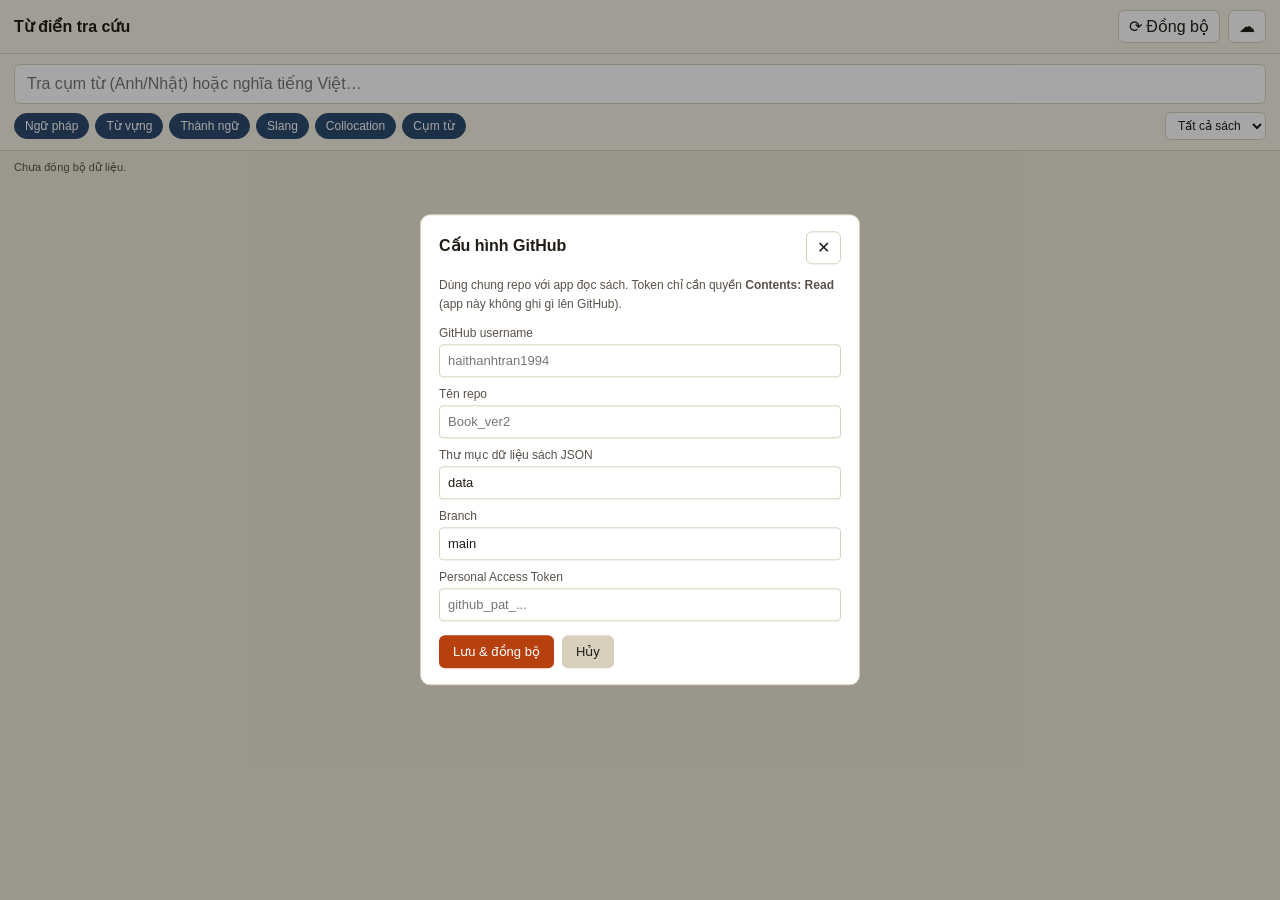
==== dictionary-app/index.html @ 1dfb96d1 "Update pdf.js + add dictionary" ====
<!DOCTYPE html>
<html lang="vi">
<head>
<meta charset="UTF-8">
<meta name="viewport" content="width=device-width, initial-scale=1, viewport-fit=cover, maximum-scale=1">
<meta name="theme-color" content="#EDE7D6">
<title>Từ điển tra cứu — Ngữ pháp / Từ vựng</title>
<link rel="manifest" href="manifest.json">
<link rel="apple-touch-icon" href="icons/icon-192.png">
<meta name="apple-mobile-web-app-capable" content="yes">
<link rel="stylesheet" href="css/style.css">
</head>
<body>

<header class="topbar">
  <div class="topbar-title">Từ điển tra cứu</div>
  <div class="topbar-actions">
    <button id="btnSync" class="icon-btn" title="Đồng bộ dữ liệu từ GitHub">⟳ Đồng bộ</button>
    <button id="btnGhConfig" class="icon-btn" title="Cấu hình GitHub">☁</button>
  </div>
</header>

<div class="search-bar">
  <input type="text" id="searchInput" placeholder="Tra cụm từ (Anh/Nhật) hoặc nghĩa tiếng Việt…" autocomplete="off">
  <div class="filter-row" id="typeChips">
    <button class="chip active" data-type="grammar">Ngữ pháp</button>
    <button class="chip active" data-type="vocab">Từ vựng</button>
    <button class="chip active" data-type="idiom">Thành ngữ</button>
    <button class="chip active" data-type="slang">Slang</button>
    <button class="chip active" data-type="collocation">Collocation</button>
    <button class="chip active" data-type="phrase">Cụm từ</button>
    <select id="bookFilter"><option value="">Tất cả sách</option></select>
  </div>
</div>

<div class="result-stats" id="resultStats"></div>
<div class="sync-status" id="syncStatus"></div>
<div id="results"></div>

<!-- Bảng đồng bộ dữ liệu -->
<div id="syncOverlay" class="drawer-overlay hidden"></div>
<div id="syncPanel" class="gh-panel hidden">
  <div class="gh-panel-header">
    <h2>Đồng bộ dữ liệu</h2>
    <button id="btnCloseSync" class="icon-btn" aria-label="Đóng">✕</button>
  </div>
  <p class="gh-hint">Quét toàn bộ sách/chương trong thư mục dữ liệu trên GitHub, gom hết ngữ pháp/từ vựng/idiom/slang/collocation/cụm từ vào 1 danh sách tra cứu.</p>
  <div id="syncLog" class="sync-log"></div>
</div>

<!-- Cấu hình GitHub -->
<div id="githubOverlay" class="drawer-overlay hidden"></div>
<div id="githubPanel" class="gh-panel hidden">
  <div class="gh-panel-header">
    <h2>Cấu hình GitHub</h2>
    <button id="btnCloseGhConfig" class="icon-btn" aria-label="Đóng">✕</button>
  </div>
  <p class="gh-hint">Dùng chung repo với app đọc sách. Token chỉ cần quyền <b>Contents: Read</b> (app này không ghi gì lên GitHub).</p>
  <label>GitHub username</label>
  <input type="text" id="cfgOwner" placeholder="haithanhtran1994">
  <label>Tên repo</label>
  <input type="text" id="cfgRepo" placeholder="Book_ver2">
  <label>Thư mục dữ liệu sách JSON</label>
  <input type="text" id="cfgBooksPath" placeholder="data" value="data">
  <label>Branch</label>
  <input type="text" id="cfgBranch" value="main">
  <label>Personal Access Token</label>
  <input type="password" id="cfgToken" placeholder="github_pat_...">
  <div class="edit-actions">
    <button id="btnSaveGhConfig" class="btn-save">Lưu & đồng bộ</button>
    <button id="btnCancelGhConfig" class="btn-cancel">Hủy</button>
  </div>
</div>

<script src="js/db.js"></script>
<script src="js/github.js"></script>
<script src="js/app.js"></script>
</body>
</html>
---- dictionary-app/css/style.css ----
:root{
  --paper:#EDE7D6; --paper-raised:#F5F1E4; --ink:#211C15; --ink-soft:#59524A;
  --line:#D8D0BC; --shuiro:#B7410E; --aizome:#2C4A6E; --radius:6px;
}
* { box-sizing: border-box; }
html, body {
  margin: 0; height: 100%; background: var(--paper); color: var(--ink);
  font-family: -apple-system, BlinkMacSystemFont, "Segoe UI", sans-serif;
}
body { display: flex; flex-direction: column; }

.topbar {
  display: flex; align-items: center; justify-content: space-between;
  padding: 10px 14px; background: var(--paper-raised); border-bottom: 1px solid var(--line);
  flex-shrink: 0;
}
.topbar-title { font-weight: 700; font-size: 16px; }
.topbar-actions { display: flex; gap: 8px; }
.icon-btn {
  border: 1px solid var(--line); background: #fff; border-radius: var(--radius);
  font-size: 16px; padding: 6px 10px; cursor: pointer; color: var(--ink);
}

.search-bar { padding: 10px 14px; background: var(--paper-raised); border-bottom: 1px solid var(--line); flex-shrink: 0; }
#searchInput {
  width: 100%; font-size: 16px; padding: 10px 12px; border: 1px solid var(--line);
  border-radius: var(--radius); background: #fff; color: var(--ink);
}
.filter-row { display: flex; flex-wrap: wrap; gap: 6px; margin-top: 8px; align-items: center; }
.chip {
  border: 1px solid var(--line); background: #fff; color: var(--ink-soft);
  border-radius: 999px; font-size: 12px; padding: 5px 10px; cursor: pointer;
}
.chip.active { background: var(--aizome); color: #fff; border-color: var(--aizome); }
#bookFilter {
  margin-left: auto; font-size: 12px; padding: 5px 8px; border: 1px solid var(--line);
  border-radius: var(--radius); background: #fff; color: var(--ink);
}

.result-stats { padding: 8px 14px 0; font-size: 12px; color: var(--ink-soft); flex-shrink: 0; }
.sync-status { padding: 2px 14px 8px; font-size: 11px; color: var(--ink-soft); flex-shrink: 0; }

#results { flex: 1; overflow: auto; padding: 8px 14px 24px; max-width: 700px; width: 100%; margin: 0 auto; }
.dict-item {
  background: var(--paper-raised); border: 1px solid var(--line); border-radius: var(--radius);
  padding: 10px 12px; margin-bottom: 8px;
}
.dict-head { display: flex; align-items: baseline; gap: 8px; flex-wrap: wrap; }
.dict-type {
  font-size: 10px; font-weight: 700; color: #fff; background: var(--aizome);
  border-radius: 3px; padding: 1px 6px;
}
.dict-type[data-type="grammar"] { background: var(--shuiro); }
.dict-type[data-type="vocab"] { background: #2E7D32; }
.dict-phrase { font-size: 15px; font-weight: 700; }
.dict-explain { margin-top: 4px; font-size: 13.5px; line-height: 1.6; color: var(--ink); }
.dict-source { margin-top: 6px; font-size: 11px; color: var(--ink-soft); }
.dict-empty { padding: 20px 0; text-align: center; color: var(--ink-soft); font-size: 13px; }

.hidden { display: none !important; }
.drawer-overlay {
  position: fixed; inset: 0; background: rgba(0,0,0,0.35); z-index: 50;
}
.gh-panel {
  position: fixed; z-index: 51; left: 50%; top: 50%; transform: translate(-50%, -50%);
  background: #fff; border: 1px solid var(--line); border-radius: 10px;
  width: min(440px, 92vw); max-height: 86vh; overflow: auto; padding: 16px 18px;
}
.gh-panel h2 { margin: 0 0 4px; font-size: 16px; }
.gh-panel-header { display: flex; align-items: center; justify-content: space-between; margin-bottom: 6px; }
.gh-panel label { display: block; font-size: 12px; color: var(--ink-soft); margin-top: 10px; }
.gh-panel input[type=text], .gh-panel input[type=password] {
  width: 100%; font-size: 13px; border: 1px solid var(--line); border-radius: 4px;
  padding: 8px; margin-top: 4px; background: #fff; color: var(--ink);
}
.gh-hint { font-size: 12px; color: var(--ink-soft); line-height: 1.6; }
.edit-actions { display: flex; gap: 8px; margin-top: 14px; }
.btn-save, .btn-cancel {
  border: none; border-radius: var(--radius); padding: 9px 14px; font-size: 13px; cursor: pointer;
}
.btn-save { background: var(--shuiro); color: #fff; }
.btn-cancel { background: var(--line); color: var(--ink); }

.sync-log { margin-top: 10px; max-height: 40vh; overflow: auto; font-size: 12px; border: 1px solid var(--line); border-radius: 4px; background: var(--paper); }
.sync-log-line { padding: 4px 8px; border-bottom: 1px solid var(--line); }
.sync-log-line:last-child { border-bottom: none; }
.sync-log-line.ok { color: #2E7D32; }
.sync-log-line.err { color: var(--shuiro); }
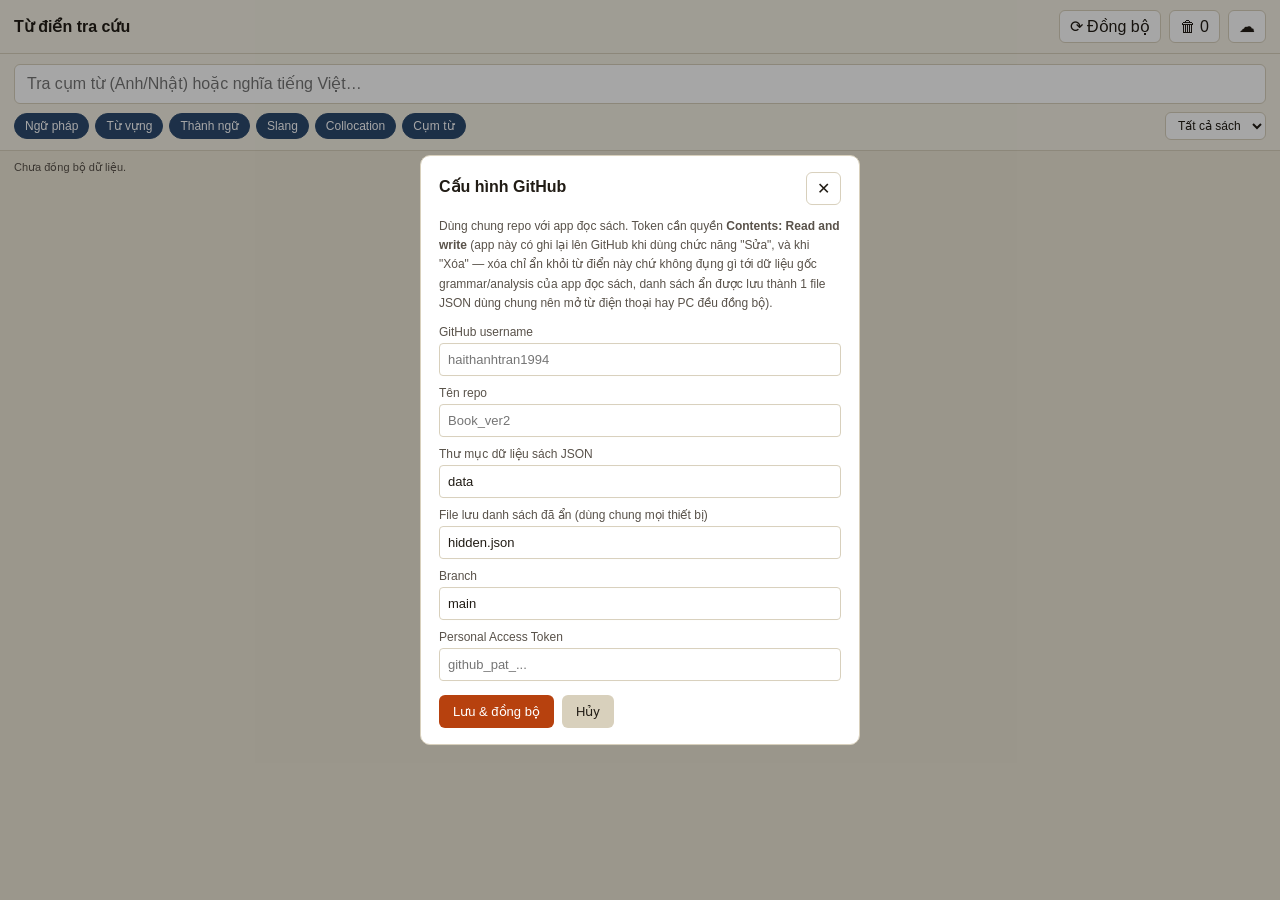
==== commit 3cd89ea9: "Add audio, edit data for dictionary, change pdf.js version" ====
--- a/dictionary-app/index.html
+++ b/dictionary-app/index.html
@@ -16,6 +16,7 @@
   <div class="topbar-title">Từ điển tra cứu</div>
   <div class="topbar-actions">
     <button id="btnSync" class="icon-btn" title="Đồng bộ dữ liệu từ GitHub">⟳ Đồng bộ</button>
+    <button id="btnHidden" class="icon-btn" title="Mục đã ẩn trên app này">🗑 <span id="hiddenCount">0</span></button>
     <button id="btnGhConfig" class="icon-btn" title="Cấu hình GitHub">☁</button>
   </div>
 </header>
@@ -48,6 +49,18 @@
   <div id="syncLog" class="sync-log"></div>
 </div>
 
+<!-- Mục đã ẩn (chỉ trên app này, không đụng dữ liệu gốc) -->
+<div id="hiddenOverlay" class="drawer-overlay hidden"></div>
+<div id="hiddenPanel" class="gh-panel hidden">
+  <div class="gh-panel-header">
+    <h2>Mục đã ẩn trên app này</h2>
+    <button id="btnCloseHidden" class="icon-btn" aria-label="Đóng">✕</button>
+  </div>
+  <p class="gh-hint">Những mục này chỉ bị ẩn trên riêng app tra cứu này — dữ liệu gốc trên GitHub
+    (app đọc sách) không hề bị đụng tới. Bấm "Khôi phục" rồi bấm "Đồng bộ" lại để mục đó hiện lại.</p>
+  <div id="hiddenList"></div>
+</div>
+
 <!-- Cấu hình GitHub -->
 <div id="githubOverlay" class="drawer-overlay hidden"></div>
 <div id="githubPanel" class="gh-panel hidden">
@@ -55,13 +68,18 @@
     <h2>Cấu hình GitHub</h2>
     <button id="btnCloseGhConfig" class="icon-btn" aria-label="Đóng">✕</button>
   </div>
-  <p class="gh-hint">Dùng chung repo với app đọc sách. Token chỉ cần quyền <b>Contents: Read</b> (app này không ghi gì lên GitHub).</p>
+  <p class="gh-hint">Dùng chung repo với app đọc sách. Token cần quyền <b>Contents: Read and write</b>
+    (app này có ghi lại lên GitHub khi dùng chức năng "Sửa", và khi "Xóa" — xóa chỉ ẩn khỏi từ điển
+    này chứ không đụng gì tới dữ liệu gốc grammar/analysis của app đọc sách, danh sách ẩn được lưu
+    thành 1 file JSON dùng chung nên mở từ điện thoại hay PC đều đồng bộ).</p>
   <label>GitHub username</label>
   <input type="text" id="cfgOwner" placeholder="haithanhtran1994">
   <label>Tên repo</label>
   <input type="text" id="cfgRepo" placeholder="Book_ver2">
   <label>Thư mục dữ liệu sách JSON</label>
   <input type="text" id="cfgBooksPath" placeholder="data" value="data">
+  <label>File lưu danh sách đã ẩn (dùng chung mọi thiết bị)</label>
+  <input type="text" id="cfgHiddenPath" placeholder="dictionary-app/hidden.json" value="hidden.json">
   <label>Branch</label>
   <input type="text" id="cfgBranch" value="main">
   <label>Personal Access Token</label>
--- a/dictionary-app/css/style.css
+++ b/dictionary-app/css/style.css
@@ -53,9 +53,31 @@
 .dict-type[data-type="grammar"] { background: var(--shuiro); }
 .dict-type[data-type="vocab"] { background: #2E7D32; }
 .dict-phrase { font-size: 15px; font-weight: 700; }
+.dict-actions { margin-left: auto; display: flex; gap: 4px; }
+.dict-btn-icon {
+  border: 1px solid var(--line); background: #fff; border-radius: var(--radius);
+  font-size: 13px; padding: 3px 7px; cursor: pointer; color: var(--ink); line-height: 1.4;
+}
+.dict-btn-icon:hover { background: var(--paper); }
 .dict-explain { margin-top: 4px; font-size: 13.5px; line-height: 1.6; color: var(--ink); }
 .dict-source { margin-top: 6px; font-size: 11px; color: var(--ink-soft); }
 .dict-empty { padding: 20px 0; text-align: center; color: var(--ink-soft); font-size: 13px; }
+
+.dict-item-edit label { display: block; font-size: 12px; color: var(--ink-soft); margin-top: 8px; }
+.dict-item-edit label:first-child { margin-top: 0; }
+.dict-item-edit input[type="text"], .dict-item-edit textarea {
+  width: 100%; font-size: 13.5px; border: 1px solid var(--line); border-radius: 4px;
+  padding: 7px 8px; margin-top: 3px; background: #fff; color: var(--ink); font-family: inherit; resize: vertical;
+}
+.dict-edit-actions { display: flex; gap: 8px; margin-top: 10px; }
+.dict-edit-status { margin-top: 6px; min-height: 14px; }
+
+.hidden-row {
+  display: flex; align-items: center; gap: 8px; padding: 8px 4px; border-bottom: 1px solid var(--line);
+}
+.hidden-row:last-child { border-bottom: none; }
+.hidden-row-text { flex: 1; min-width: 0; display: flex; align-items: baseline; gap: 6px; flex-wrap: wrap; }
+.hidden-restore-btn { flex-shrink: 0; padding: 5px 10px; font-size: 12px; }
 
 .hidden { display: none !important; }
 .drawer-overlay {
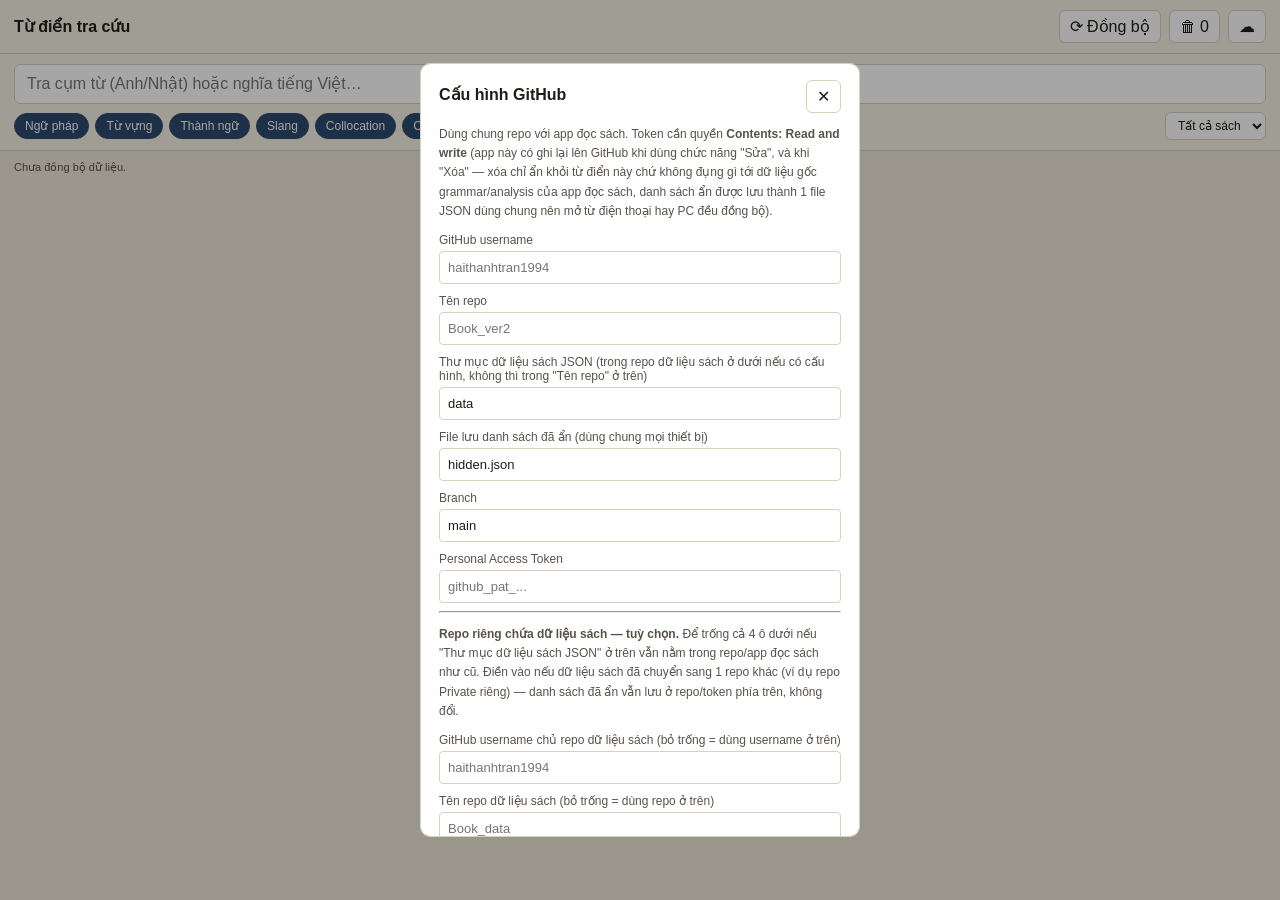
==== commit 92779256: "Update private" ====
--- a/dictionary-app/index.html
+++ b/dictionary-app/index.html
@@ -76,7 +76,7 @@
   <input type="text" id="cfgOwner" placeholder="haithanhtran1994">
   <label>Tên repo</label>
   <input type="text" id="cfgRepo" placeholder="Book_ver2">
-  <label>Thư mục dữ liệu sách JSON</label>
+  <label>Thư mục dữ liệu sách JSON (trong repo dữ liệu sách ở dưới nếu có cấu hình, không thì trong "Tên repo" ở trên)</label>
   <input type="text" id="cfgBooksPath" placeholder="data" value="data">
   <label>File lưu danh sách đã ẩn (dùng chung mọi thiết bị)</label>
   <input type="text" id="cfgHiddenPath" placeholder="dictionary-app/hidden.json" value="hidden.json">
@@ -84,6 +84,21 @@
   <input type="text" id="cfgBranch" value="main">
   <label>Personal Access Token</label>
   <input type="password" id="cfgToken" placeholder="github_pat_...">
+
+  <hr>
+  <p class="gh-hint"><b>Repo riêng chứa dữ liệu sách — tuỳ chọn.</b> Để trống cả 4 ô dưới nếu
+    "Thư mục dữ liệu sách JSON" ở trên vẫn nằm trong repo/app đọc sách như cũ. Điền vào nếu
+    dữ liệu sách đã chuyển sang 1 repo khác (ví dụ repo Private riêng) — danh sách đã ẩn vẫn
+    lưu ở repo/token phía trên, không đổi.</p>
+  <label>GitHub username chủ repo dữ liệu sách (bỏ trống = dùng username ở trên)</label>
+  <input type="text" id="cfgBookOwner" placeholder="haithanhtran1994">
+  <label>Tên repo dữ liệu sách (bỏ trống = dùng repo ở trên)</label>
+  <input type="text" id="cfgBookRepo" placeholder="Book_data">
+  <label>Branch (bỏ trống = dùng branch ở trên)</label>
+  <input type="text" id="cfgBookBranch" placeholder="main">
+  <label>Personal Access Token riêng cho repo này (bỏ trống = dùng token ở trên, nếu token đó đã có quyền truy cập repo này)</label>
+  <input type="password" id="cfgBookToken" placeholder="github_pat_...">
+
   <div class="edit-actions">
     <button id="btnSaveGhConfig" class="btn-save">Lưu & đồng bộ</button>
     <button id="btnCancelGhConfig" class="btn-cancel">Hủy</button>
